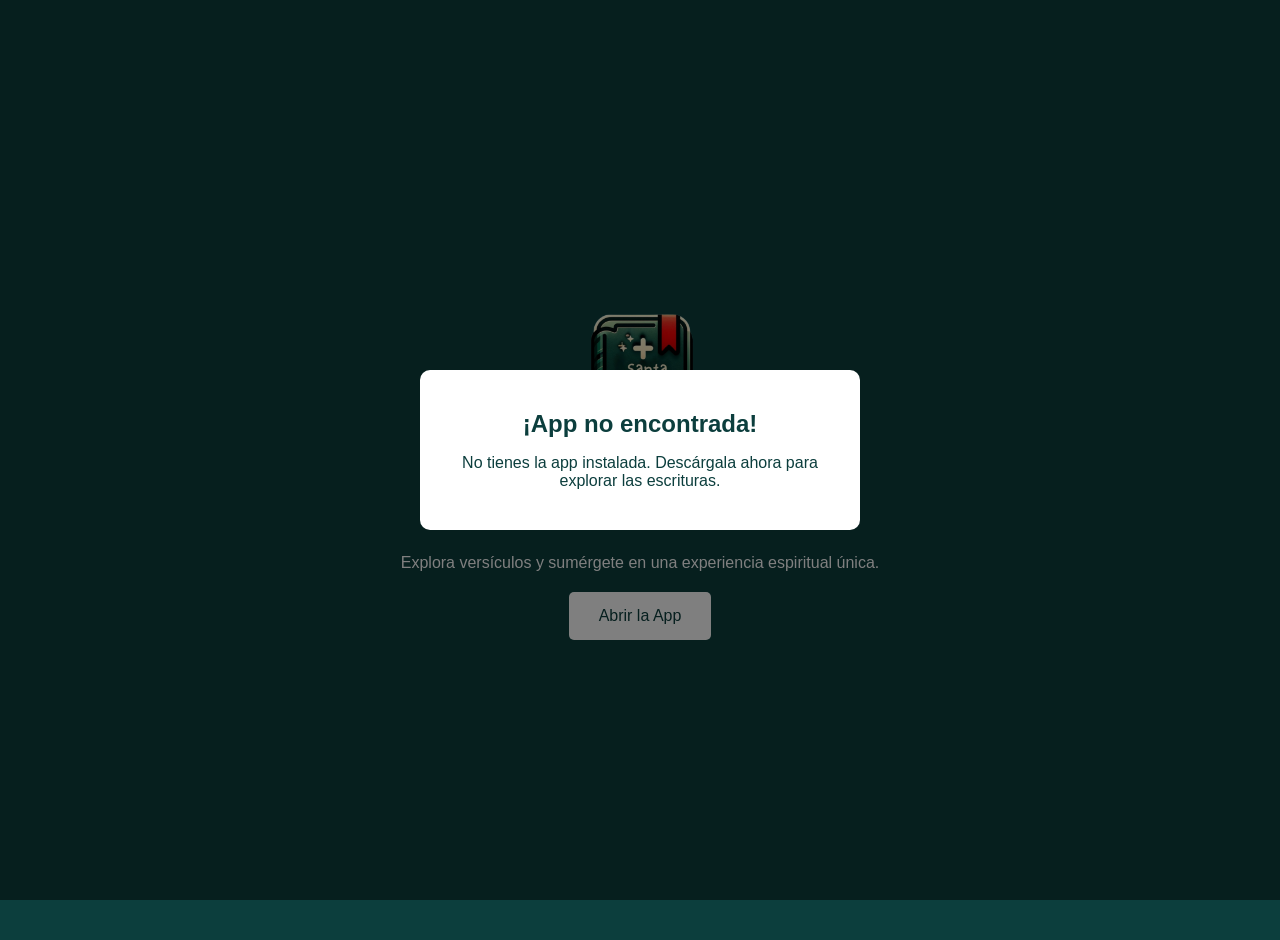
==== index.html @ 2c8c61d1 "update : add modal" ====
<!DOCTYPE html>
<html lang="en">
  <head>
    <meta charset="UTF-8" />
    <meta name="viewport" content="width=device-width, initial-scale=1.0" />
    <title>Open Santa Escritura</title>
    <link rel="icon" href="./assets/images/icon.png" type="image/png" />
    <style>
      body {
        font-family: Arial, sans-serif;
        background-color: #0c3e3d;
        color: #ffffff;
        text-align: center;
        margin: 0;
        padding: 0;
      }

      .container {
        display: flex;
        flex-direction: column;
        align-items: center;
        justify-content: center;
        height: 100vh;
        padding: 20px;
      }

      .logo {
        max-width: 150px;
        margin-bottom: 20px;
      }

      h1 {
        font-size: 2rem;
        margin-bottom: 10px;
      }

      p {
        font-size: 1rem;
        margin-bottom: 20px;
      }

      .button {
        display: inline-block;
        padding: 15px 30px;
        font-size: 1rem;
        color: #0c3e3d;
        background-color: #ffffff;
        border: none;
        border-radius: 5px;
        text-decoration: none;
        cursor: pointer;
        transition: background-color 0.3s ease;
      }

      .button:hover {
        background-color: #e0e0e0;
      }

      .modal {
        position: fixed;
        top: 0;
        left: 0;
        width: 100%;
        height: 100%;
        background: rgba(0, 0, 0, 0.5);
        display: flex;
        justify-content: center;
        align-items: center;
        z-index: 1000;
        visibility: hidden;
        opacity: 0;
        transition: opacity 0.3s ease, visibility 0.3s ease;
      }

      .modal.active {
        visibility: visible;
        opacity: 1;
      }

      .modal-content {
        background: #ffffff;
        padding: 20px;
        border-radius: 10px;
        text-align: center;
        color: #0c3e3d;
        width: 80%;
        max-width: 400px;
      }

      .modal-content h2 {
        font-size: 1.5rem;
        margin-bottom: 10px;
      }

      .modal-content p {
        font-size: 1rem;
        margin-bottom: 20px;
      }

      .modal-content a {
        display: inline-block;
        padding: 10px 20px;
        color: #ffffff;
        background-color: #0c3e3d;
        border-radius: 5px;
        text-decoration: none;
        font-size: 1rem;
        transition: background-color 0.3s ease;
      }

      .modal-content a:hover {
        background-color: #055351;
      }

      .modal-content button {
        margin-top: 10px;
        font-size: 0.9rem;
        color: #0c3e3d;
        background: none;
        border: none;
        cursor: pointer;
        text-decoration: underline;
      }
    </style>
  </head>
  <body>
    <div class="container">
      <img
        src="./assets/images/icon.png"
        alt="Santa Escritura Logo"
        class="logo"
      />
      <h1>Santa Escritura</h1>
      <p>Explora versículos y sumérgete en una experiencia espiritual única.</p>
      <button class="button" onclick="openApp()">Abrir la App</button>
    </div>

    <div id="modal" class="modal">
      <div class="modal-content">
        <h2>¡App no encontrada!</h2>
        <p>
          No tienes la app instalada. Descárgala ahora para explorar las
          escrituras.
        </p>
      </div>
    </div>

    <script>
      function openApp() {
        const deepLink = 'sb-rv60://';

        window.location.href = deepLink;

        setTimeout(() => {
          showModal();
        }, 1000);
      }

      function showModal() {
        const modal = document.getElementById('modal');
        modal.classList.add('active');
        setTimeout(() => {
          const fallbackURL =
            'https://play.google.com/store/apps/details?id=com.louislam09.bible';
          window.location.href = fallbackURL;
        }, 3000);
      }
      window.onload = openApp;
    </script>
  </body>
</html>
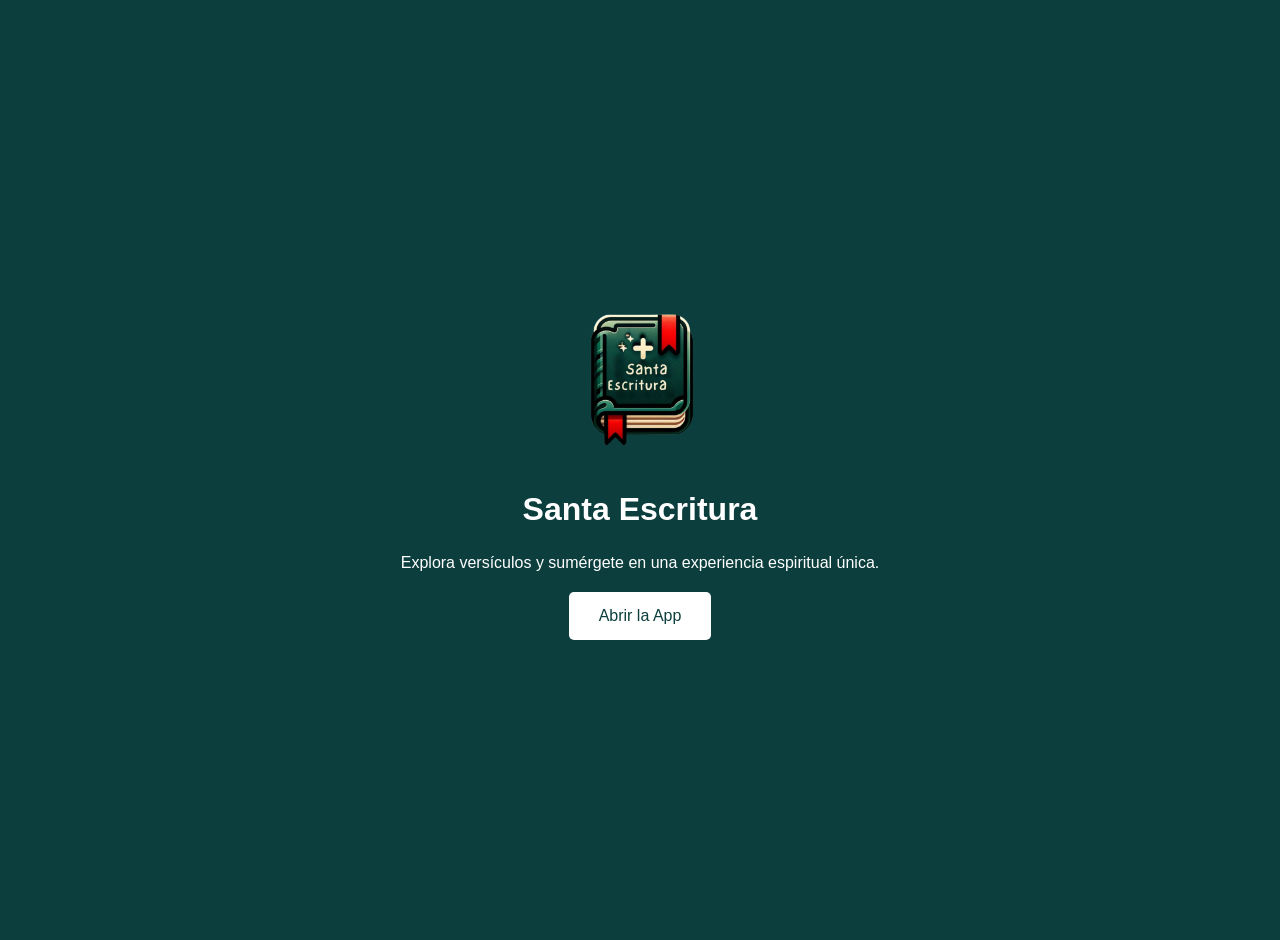
==== commit 2dd30c48: "update" ====
--- a/index.html
+++ b/index.html
@@ -135,6 +135,7 @@
       <button class="button" onclick="openApp()">Abrir la App</button>
     </div>
 
+    <!-- Modal -->
     <div id="modal" class="modal">
       <div class="modal-content">
         <h2>¡App no encontrada!</h2>
@@ -142,15 +143,23 @@
           No tienes la app instalada. Descárgala ahora para explorar las
           escrituras.
         </p>
+        <a
+          href="https://play.google.com/store/apps/details?id=com.louislam09.bible"
+          >Ir a la Play Store</a
+        >
+        <button onclick="closeModal()">Cerrar</button>
       </div>
     </div>
 
     <script>
-      function openApp() {
+      function openApp(isAutoOpen = false) {
         const deepLink = 'sb-rv60://';
+        const fallbackURL =
+          'https://play.google.com/store/apps/details?id=com.louislam09.bible';
 
         window.location.href = deepLink;
 
+        if (isAutoOpen) return;
         setTimeout(() => {
           showModal();
         }, 1000);
@@ -159,13 +168,14 @@
       function showModal() {
         const modal = document.getElementById('modal');
         modal.classList.add('active');
-        setTimeout(() => {
-          const fallbackURL =
-            'https://play.google.com/store/apps/details?id=com.louislam09.bible';
-          window.location.href = fallbackURL;
-        }, 3000);
       }
-      window.onload = openApp;
+
+      function closeModal() {
+        const modal = document.getElementById('modal');
+        modal.classList.remove('active');
+      }
+
+      window.onload = () => openApp(true);
     </script>
   </body>
 </html>
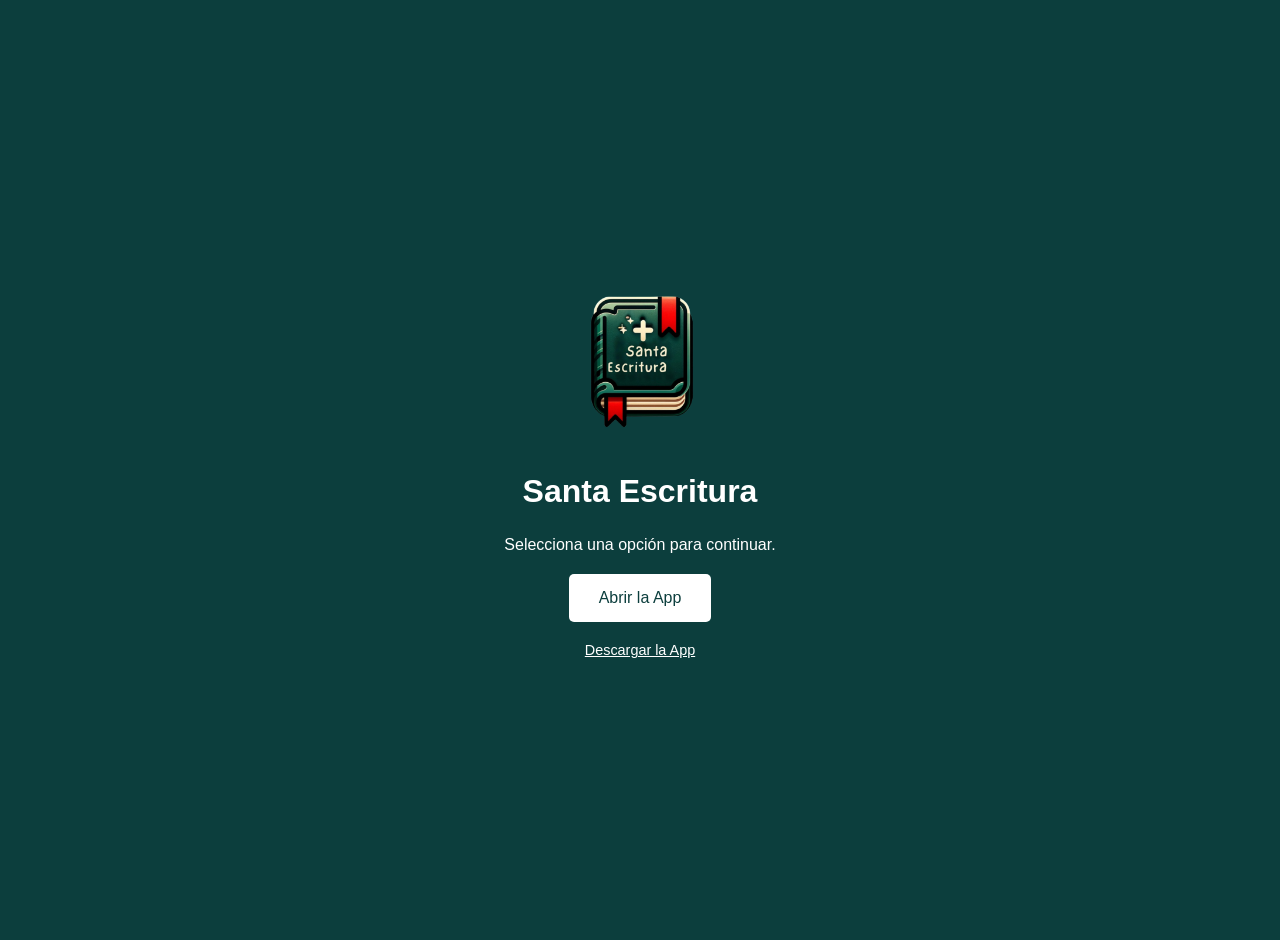
==== commit 5be41d34: "update" ====
--- a/index.html
+++ b/index.html
@@ -1,181 +1,30 @@
 <!DOCTYPE html>
 <html lang="en">
-  <head>
-    <meta charset="UTF-8" />
-    <meta name="viewport" content="width=device-width, initial-scale=1.0" />
-    <title>Open Santa Escritura</title>
-    <link rel="icon" href="./assets/images/icon.png" type="image/png" />
-    <style>
-      body {
-        font-family: Arial, sans-serif;
-        background-color: #0c3e3d;
-        color: #ffffff;
-        text-align: center;
-        margin: 0;
-        padding: 0;
-      }
+<head>
+  <meta charset="UTF-8">
+  <meta name="viewport" content="width=device-width, initial-scale=1.0">
+  <title>Santa Escritura - Deep Link</title>
+  <link rel="icon" href="./assets/images/icon.png" type="image/png">
+    <link rel="stylesheet" href="./style.css">
+  <script src="./main.js" defer></script>
+</head>
+<body>
+  <div class="container">
+    <img src="./assets/images/icon.png" alt="Santa Escritura Logo" class="logo">
+    <h1>Santa Escritura</h1>
+    <p>Selecciona una opción para continuar.</p>
+    <button class="button" id="open-app">Abrir la App</button>
+    <a href="https://play.google.com/store/apps/details?id=com.louislam09.bible" class="download-link">Descargar la App</a>
+  </div>
 
-      .container {
-        display: flex;
-        flex-direction: column;
-        align-items: center;
-        justify-content: center;
-        height: 100vh;
-        padding: 20px;
-      }
-
-      .logo {
-        max-width: 150px;
-        margin-bottom: 20px;
-      }
-
-      h1 {
-        font-size: 2rem;
-        margin-bottom: 10px;
-      }
-
-      p {
-        font-size: 1rem;
-        margin-bottom: 20px;
-      }
-
-      .button {
-        display: inline-block;
-        padding: 15px 30px;
-        font-size: 1rem;
-        color: #0c3e3d;
-        background-color: #ffffff;
-        border: none;
-        border-radius: 5px;
-        text-decoration: none;
-        cursor: pointer;
-        transition: background-color 0.3s ease;
-      }
-
-      .button:hover {
-        background-color: #e0e0e0;
-      }
-
-      .modal {
-        position: fixed;
-        top: 0;
-        left: 0;
-        width: 100%;
-        height: 100%;
-        background: rgba(0, 0, 0, 0.5);
-        display: flex;
-        justify-content: center;
-        align-items: center;
-        z-index: 1000;
-        visibility: hidden;
-        opacity: 0;
-        transition: opacity 0.3s ease, visibility 0.3s ease;
-      }
-
-      .modal.active {
-        visibility: visible;
-        opacity: 1;
-      }
-
-      .modal-content {
-        background: #ffffff;
-        padding: 20px;
-        border-radius: 10px;
-        text-align: center;
-        color: #0c3e3d;
-        width: 80%;
-        max-width: 400px;
-      }
-
-      .modal-content h2 {
-        font-size: 1.5rem;
-        margin-bottom: 10px;
-      }
-
-      .modal-content p {
-        font-size: 1rem;
-        margin-bottom: 20px;
-      }
-
-      .modal-content a {
-        display: inline-block;
-        padding: 10px 20px;
-        color: #ffffff;
-        background-color: #0c3e3d;
-        border-radius: 5px;
-        text-decoration: none;
-        font-size: 1rem;
-        transition: background-color 0.3s ease;
-      }
-
-      .modal-content a:hover {
-        background-color: #055351;
-      }
-
-      .modal-content button {
-        margin-top: 10px;
-        font-size: 0.9rem;
-        color: #0c3e3d;
-        background: none;
-        border: none;
-        cursor: pointer;
-        text-decoration: underline;
-      }
-    </style>
-  </head>
-  <body>
-    <div class="container">
-      <img
-        src="./assets/images/icon.png"
-        alt="Santa Escritura Logo"
-        class="logo"
-      />
-      <h1>Santa Escritura</h1>
-      <p>Explora versículos y sumérgete en una experiencia espiritual única.</p>
-      <button class="button" onclick="openApp()">Abrir la App</button>
+  <div class="modal" id="modal">
+    <div class="modal-content">
+      <h2>¡Parece que no tienes la app instalada!</h2>
+      <p>Por favor, descárgala desde la Play Store para continuar.</p>
+      <a href="https://play.google.com/store/apps/details?id=com.louislam09.bible">
+        <button>Descargar App</button>
+      </a>
     </div>
-
-    <!-- Modal -->
-    <div id="modal" class="modal">
-      <div class="modal-content">
-        <h2>¡App no encontrada!</h2>
-        <p>
-          No tienes la app instalada. Descárgala ahora para explorar las
-          escrituras.
-        </p>
-        <a
-          href="https://play.google.com/store/apps/details?id=com.louislam09.bible"
-          >Ir a la Play Store</a
-        >
-        <button onclick="closeModal()">Cerrar</button>
-      </div>
-    </div>
-
-    <script>
-      function openApp(isAutoOpen = false) {
-        const deepLink = 'sb-rv60://';
-        const fallbackURL =
-          'https://play.google.com/store/apps/details?id=com.louislam09.bible';
-
-        window.location.href = deepLink;
-
-        if (isAutoOpen) return;
-        setTimeout(() => {
-          showModal();
-        }, 1000);
-      }
-
-      function showModal() {
-        const modal = document.getElementById('modal');
-        modal.classList.add('active');
-      }
-
-      function closeModal() {
-        const modal = document.getElementById('modal');
-        modal.classList.remove('active');
-      }
-
-      window.onload = () => openApp(true);
-    </script>
-  </body>
+  </div>
+</body>
 </html>
--- a/style.css
+++ b/style.css
@@ -0,0 +1,97 @@
+body {
+    font-family: Arial, sans-serif;
+    background-color: #0c3e3d;
+    color: #ffffff;
+    text-align: center;
+    margin: 0;
+    padding: 0;
+}
+
+.container {
+    display: flex;
+    flex-direction: column;
+    align-items: center;
+    justify-content: center;
+    height: 100vh;
+    padding: 20px;
+}
+
+.logo {
+    max-width: 150px;
+    margin-bottom: 20px;
+}
+
+h1 {
+    font-size: 2rem;
+    margin-bottom: 10px;
+}
+
+p {
+    font-size: 1rem;
+    margin-bottom: 20px;
+}
+
+.button {
+    display: inline-block;
+    padding: 15px 30px;
+    font-size: 1rem;
+    color: #0c3e3d;
+    background-color: #ffffff;
+    border: none;
+    border-radius: 5px;
+    text-decoration: none;
+    cursor: pointer;
+    transition: background-color 0.3s ease;
+}
+
+.button:hover {
+    background-color: #e0e0e0;
+}
+
+.download-link {
+    margin-top: 20px;
+    font-size: 0.9rem;
+    color: #ffffff;
+    text-decoration: underline;
+}
+
+.modal {
+    position: fixed;
+    top: 0;
+    left: 0;
+    width: 100%;
+    height: 100%;
+    background-color: rgba(0, 0, 0, 0.8);
+    display: none;
+    align-items: center;
+    justify-content: center;
+}
+
+.modal-content {
+    background-color: #ffffff;
+    color: #0c3e3d;
+    padding: 20px;
+    border-radius: 10px;
+    text-align: center;
+    max-width: 90%;
+    box-shadow: 0 4px 8px rgba(0, 0, 0, 0.2);
+}
+
+.modal-content h2 {
+    margin-top: 0;
+}
+
+.modal-content button {
+    margin-top: 20px;
+    padding: 10px 20px;
+    font-size: 1rem;
+    background-color: #0c3e3d;
+    color: #ffffff;
+    border: none;
+    border-radius: 5px;
+    cursor: pointer;
+}
+
+.modal-content button:hover {
+    background-color: #054543;
+}
